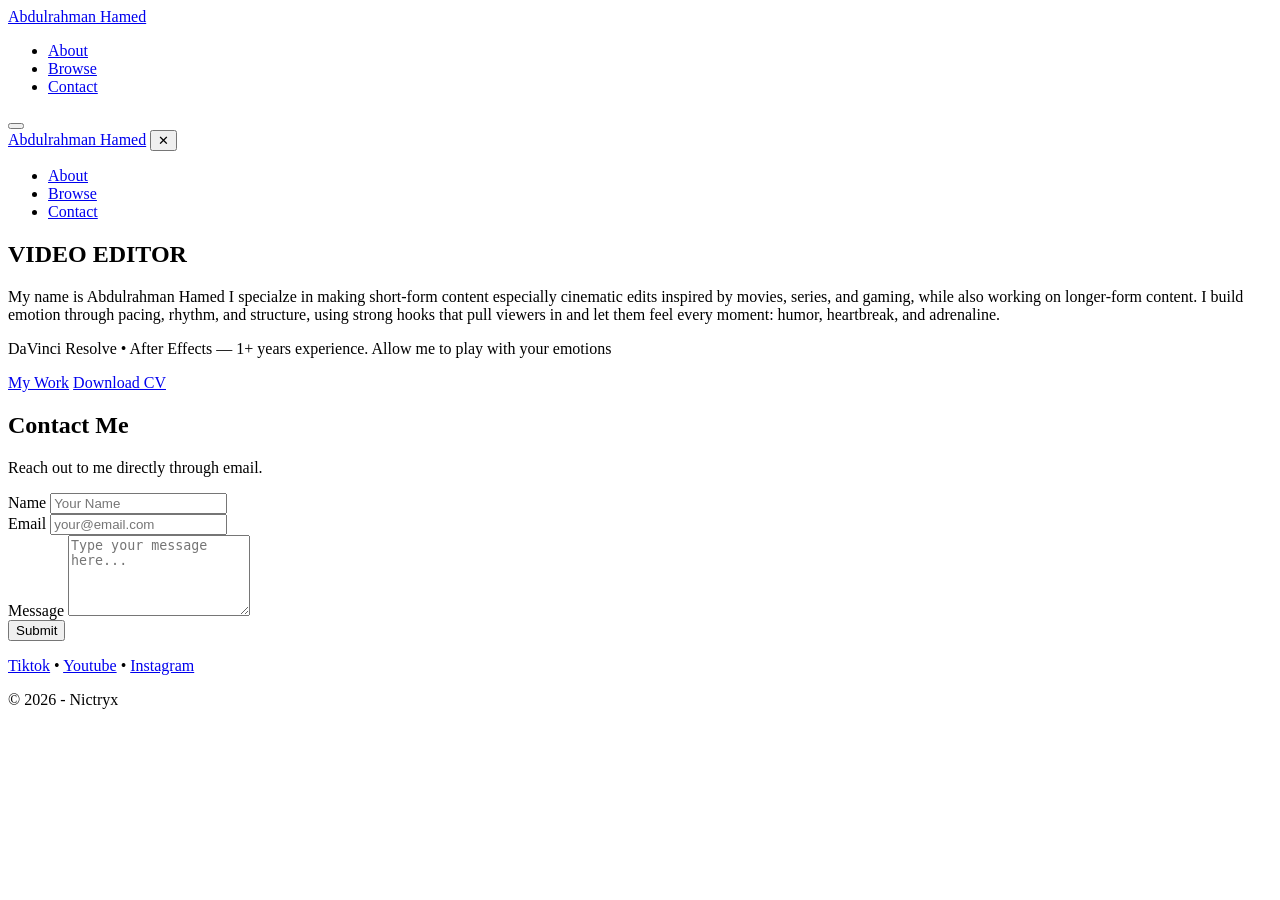
==== editor/index.html @ 1865cfc7 "Add initial HTML structure for editing portfolio" ====
<!DOCTYPE html>
<html lang="en">
<head>
    <meta charset="UTF-8">
    <meta name="viewport" content="width=device-width, initial-scale=1.0">
    <title>Abdulrahman Hamed | Editing Portfolio</title>
    <link rel="preconnect" href="https://fonts.googleapis.com">
    <link rel="preconnect" href="https://fonts.gstatic.com" crossorigin>
    <link href="https://fonts.googleapis.com/css2?family=VT323&display=swap" rel="stylesheet">
    <link href="mainpage.css" rel="stylesheet">

</head>
<body id="top">
    <!-- Enhanced Background Elements -->
    <div class="cyber-bg">
        <div class="cyber-gradient"></div>
        <div class="matrix-rain" id="matrixRain"></div>
    </div>
    
    <!-- Disabled particles (might need it later)
    <div class="particles" id="particlesContainer"></div>
    -->
    
    <!-- Disabled data streams (might need it later)
    <div class="data-streams" id="dataStreams"></div>
    -->
    
   <!-- <div class="orb orb1"></div>
    <div class="orb orb2"></div>
    <div class="orb orb3"></div> -->

    
    
    <!-- Disabled grid overlay (might need it later)
    <div class="grid-overlay">
        <div class="grid-lines"></div>
        <div class="grid-glow"></div>
    </div>
    -->
    
    <!-- Disabled scanlines (might need it later)
    <div class="scanlines"></div>
    -->
    <div class="noise-overlay"></div>
    
    <!-- Navigation -->
    <nav>
        <div class="nav-container">
            <a href="#top" class="logo">Abdulrahman Hamed</a>
            <ul class="nav-links">
                <li><a href="#top">About</a></li>
                <li><a href="/editor/showcase/">Browse</a></li>
                <li><a href="#contact">Contact</a></li>
            </ul>
            <!-- Removed Access Terminal button (might need it later)
            <div class="nav-bottom">
                <a href="#" class="cyber-button">Access Terminal</a>
            </div>
            -->
            <button class="mobile-menu-button" id="mobileMenuBtn">
                <div class="hamburger">
                    <span></span>
                    <span></span>
                    <span></span>
                </div>
            </button>
        </div>
    </nav>

    <!-- Mobile Menu -->
    <div class="mobile-menu-overlay" id="mobileMenuOverlay"></div>
    <div class="mobile-menu" id="mobileMenu">
        <div class="mobile-menu-header">
            <a href="#top" class="mobile-menu-logo">Abdulrahman Hamed</a>
            <button class="mobile-menu-close" id="mobileMenuClose">✕</button>
        </div>
        <!-- Removed mobile Access Terminal button (might need it later)
        <div class="mobile-menu-cta">
            <a href="#" class="cyber-button">Access Terminal</a>
        </div>
        -->
        <nav class="mobile-menu-nav">
            <ul>
                <li><a href="#features">About</a></li>
                <li><a href="/editor/showcase/">Browse</a></li>
                <li><a href="#contact">Contact</a></li>
            </ul>
        </nav>
    </div>

    <!-- Hero Section -->
    <section class="hero">
        <div class="hero-container">
          <h1 class="hero-title">
            <span class="hero-nexus">VIDEO EDITOR</span>
          </h1>
      
          <p class="hero-subtitle">
            My name is Abdulrahman Hamed I specialze in making short-form content especially cinematic edits inspired by movies, series, and gaming, while also working on longer-form content.
            I build emotion through pacing, rhythm, and structure, using strong hooks that pull viewers in and let them feel every moment:
            humor, heartbreak, and adrenaline.
            </p>
      
          <p class="hero-tagline">
            DaVinci Resolve • After Effects — 1+ years experience.  
            Allow me to play with your emotions</p>
      
          <div class="hero-buttons">
            <a href="/editor/showcase/" class="btn-primary">My Work</a>
            <a href="/Abdulrahman_Hamed_CV.pdf" class="btn-primary btn-cv" download>
                Download CV
            </a>
          </div>
        </div>
      </section>



    <!-- Stats Section 
    <section class="stats fade-up" id="stats">
        <div class="stats-container">
            <div class="stats-grid">
                <div class="stat-item">
                    <span class="stat-number">50K+</span>
                    <span class="stat-label">Active Users</span>
                </div>
                <div class="stat-item">
                    <span class="stat-number">99.9%</span>
                    <span class="stat-label">Uptime</span>
                </div>
                <div class="stat-item">
                    <span class="stat-number">500M+</span>
                    <span class="stat-label">Tasks Processed</span>
                </div>
                <div class="stat-item">
                    <span class="stat-number">180+</span>
                    <span class="stat-label">Countries</span>
                </div>
            </div>
        </div>
    </section>
-->

    
 
    <!-- Features Section 
    <section class="features fade-up" id="features">
        <div class="features-container">
            <div class="section-header">
                <h2 class="section-title"></h2>
                <p class="section-subtitle">Advanced modules designed for maximum efficiency and seamless integration</p>
            </div>
            
            <div class="features-grid">
                <div class="feature-card">
                    <div class="feature-icon">⚡</div>
                    <h3>Quantum Processing</h3>
                    <p>Experience lightning-fast data processing with our quantum-inspired algorithms that handle complex workflows in microseconds.</p>
                </div>
                
                <div class="feature-card">
                    <div class="feature-icon">🔮</div>
                    <h3>Neural Networks</h3>
                    <p>AI-powered decision making that learns from your team's patterns and optimizes collaboration in real-time.</p>
                </div>
                
                <div class="feature-card">
                    <div class="feature-icon">🌐</div>
                    <h3>Holographic Interface</h3>
                    <p>Immersive 3D workspace that transcends traditional boundaries, bringing remote teams into a shared reality.</p>
                </div>
                
                <div class="feature-card">
                    <div class="feature-icon">🛡️</div>
                    <h3>Quantum Encryption</h3>
                    <p>Military-grade security protocols with quantum encryption that makes your data literally impossible to breach.</p>
                </div>
                
                <div class="feature-card">
                    <div class="feature-icon">🚀</div>
                    <h3>Hyperdrive Sync</h3>
                    <p>Instantaneous synchronization across all devices and platforms with zero latency, no matter the distance.</p>
                </div>
                
                <div class="feature-card">
                    <div class="feature-icon">🎯</div>
                    <h3>Mind Reading Analytics</h3>
                    <p>Predictive analytics so advanced, it anticipates your team's needs before they even know what they need.</p>
                </div>
            </div>
        </div>
    </section>  



    <!-- Pricing Section 
    <section class="pricing fade-up" id="pricing">
        <div class="pricing-container">
            <div class="section-header">
                <h2 class="section-title">Access Levels</h2>
                <p class="section-subtitle">Choose your gateway to the future of collaboration</p>
            </div>
            
            <div class="pricing-grid">
                <div class="pricing-card">
                    <div class="plan-name">Initiate</div>
                    <div class="plan-price">$49</div>
                    <div class="plan-period">per neural link</div>
                    <ul class="plan-features">
                        <li>Basic quantum processing</li>
                        <li>5 holographic workspaces</li>
                        <li>Standard encryption</li>
                        <li>Community support matrix</li>
                        <li>Reality sync enabled</li>
                    </ul>
                    <a href="#" class="btn-secondary">Enter System</a>
                </div>
                
                <div class="pricing-card featured">
                    <div class="plan-name">Nexus</div>
                    <div class="plan-price">$149</div>
                    <div class="plan-period">per neural link</div>
                    <ul class="plan-features">
                        <li>Advanced quantum algorithms</li>
                        <li>Unlimited holo-workspaces</li>
                        <li>Quantum encryption fortress</li>
                        <li>Priority neural support</li>
                        <li>Mind-reading analytics</li>
                        <li>Hyperdrive sync protocol</li>
                    </ul>
                    <a href="#" class="btn-primary">Jack In</a>
                </div>
                
                <div class="pricing-card">
                    <div class="plan-name">Transcend</div>
                    <div class="plan-price">$399</div>
                    <div class="plan-period">per neural link</div>
                    <ul class="plan-features">
                        <li>Infinite processing power</li>
                        <li>Custom reality matrices</li>
                        <li>Temporal encryption layers</li>
                        <li>Direct neural interface</li>
                        <li>Predictive consciousness</li>
                        <li>Quantum entanglement sync</li>
                    </ul>
                    <a href="#" class="btn-secondary">Ascend</a>
                </div>
            </div>
        </div>
    </section>
-->



 <!-- Contact Section -->
 <section class="contact fade-up" id="contact">
    <div class="contact-container">
        <div class="section-header">
            <h2 class="section-title">Contact Me</h2>
            <p class="section-subtitle"> Reach out to me directly through email.</p>
        </div>
        
        <div class="contact-form-wrapper">
            <form class="contact-form" id="contactForm" action="https://api.web3forms.com/submit" method="POST">
            <!-- Web3Forms Access Key -->
            <input type="hidden" name="access_key" value="8452132b-fef7-4978-b148-cc8f7c95b684">
          
            <div class="form-group">
              <label for="name">Name</label>
              <input type="text" id="name" name="name" placeholder="Your Name" required minlength="0" maxlength="40">
            </div>
            <div class="form-group">
              <label for="email">Email</label>
              <input
         type="email"
         id="email"
         name="email"
         placeholder="your@email.com"
         required
         oninvalid="this.setCustomValidity('Please enter a valid email address (must contain @).')"
        oninput="this.setCustomValidity('')"
            />
            </div>
            <div class="form-group">
              <label for="message">Message</label>
              <textarea id="message" name="message" rows="5" placeholder="Type your message here..." required minlength="0" maxlength="1000"></textarea>
            </div>
            <button type="submit" class="btn-primary btn-submit">Submit</button>
            <p id="form-result" class="form-result"></p>
        </form>
        </div>
    </div>
</section>




    <!-- Footer -->
    <footer class="footer">
        <div class="footer-content">
            <div class="footer-links">
                <a href= "https://www.tiktok.com/@nictryx" target="_blank" rel="noopener noreferrer">Tiktok</a>
                <span class="footer-separator">•</span>
                <a href="https://www.youtube.com/@%E4%B8%8D%E5%9C%A8%E6%88%91%E7%9A%84%E5%B7%85%E5%B3%B0%E6%9C%9F">Youtube</a>
                <span class="footer-separator">•</span>
                <a href="https://www.instagram.com/nictryx">Instagram</a>
            </div>  
            <div class="footer-bottom">
                <p>&copy; 2026 -‎ Nictryx </p>
               
            </div>
        </div>
    </footer>

    <script src="mainpage.js"></script>
</body>
</html>
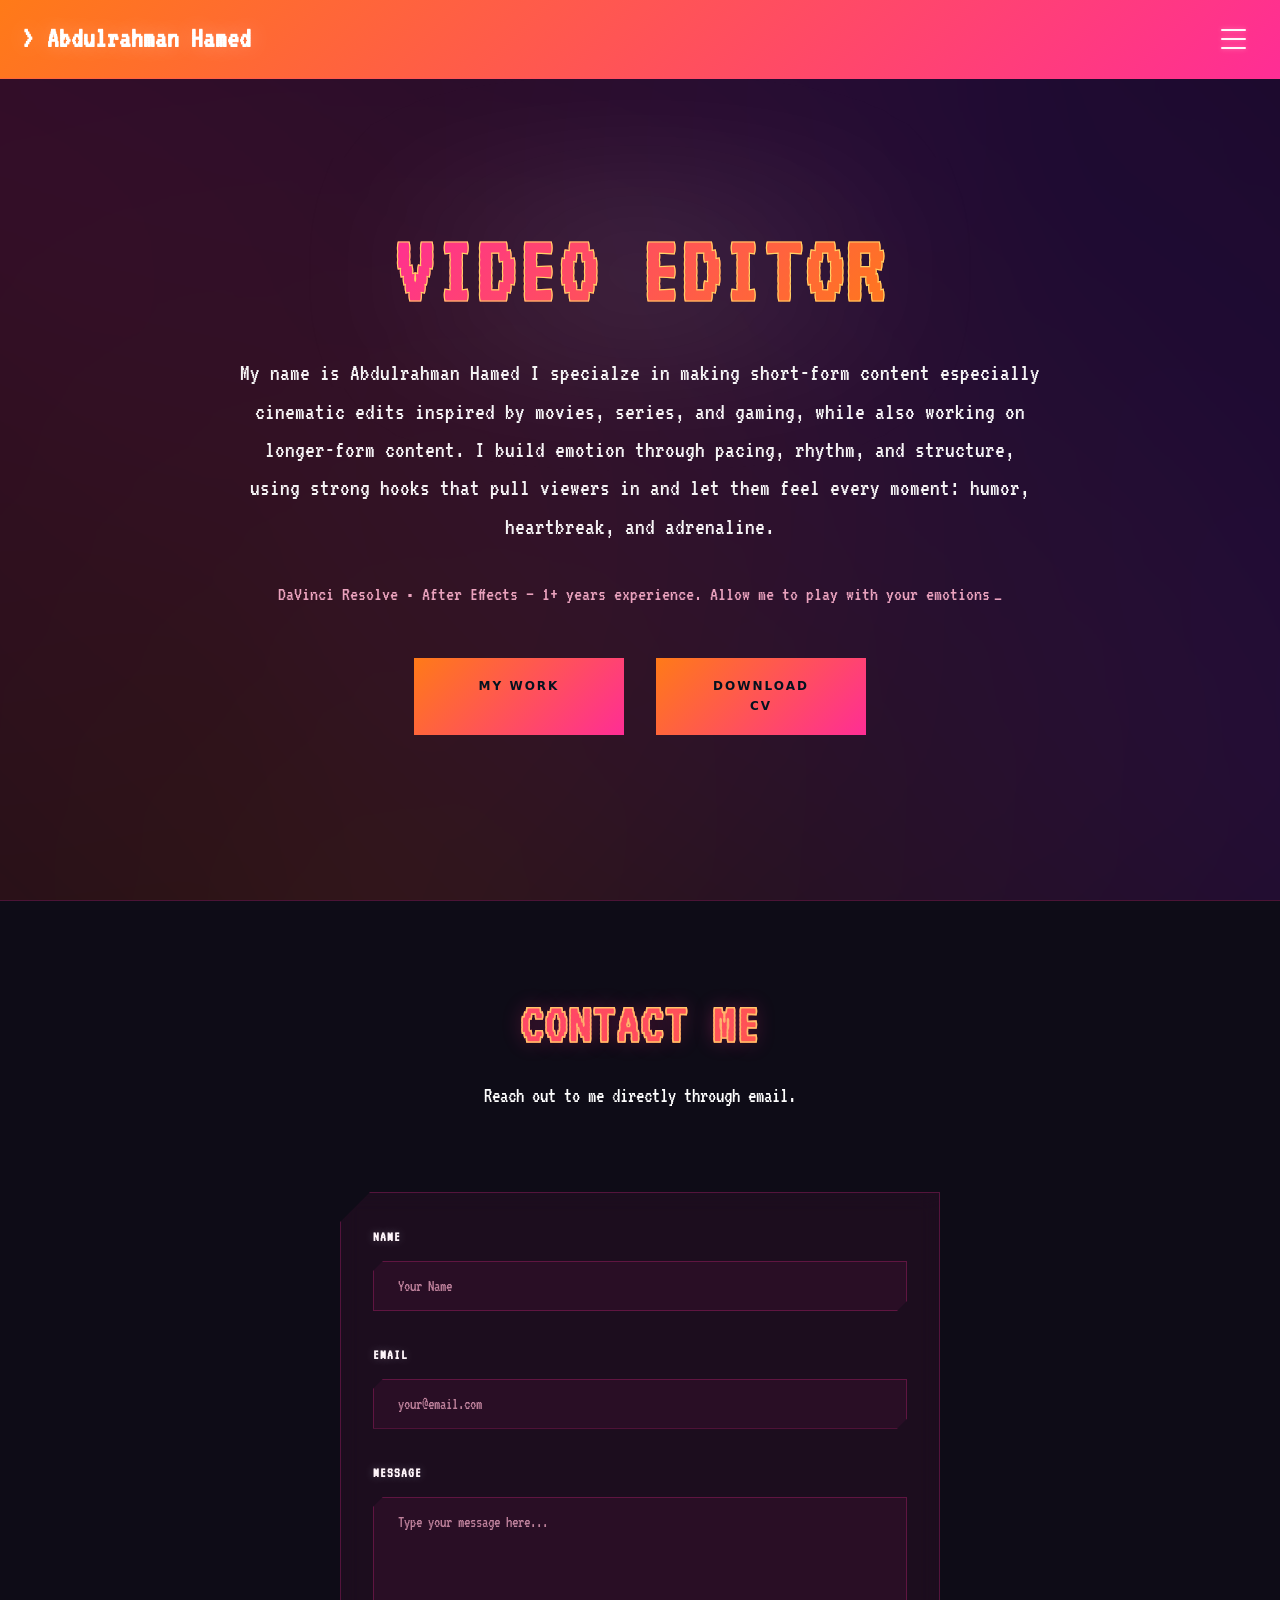
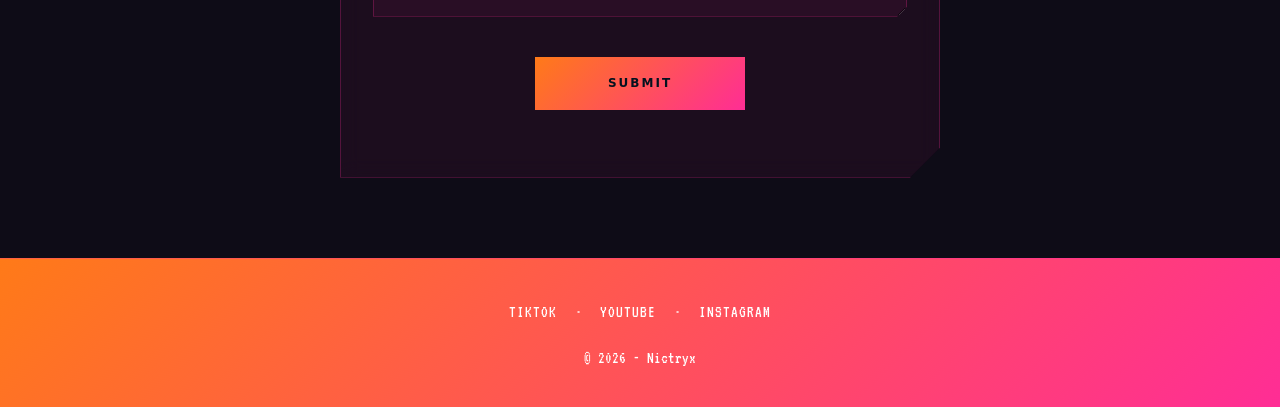
==== commit 2af8d693: "Update index.html" ====
--- a/editor/index.html
+++ b/editor/index.html
@@ -107,7 +107,7 @@
       
           <div class="hero-buttons">
             <a href="/editor/showcase/" class="btn-primary">My Work</a>
-            <a href="/Abdulrahman_Hamed_CV.pdf" class="btn-primary btn-cv" download>
+            <a href="/CV.pdf" class="btn-primary btn-cv" download>
                 Download CV
             </a>
           </div>
--- a/editor/mainpage.css
+++ b/editor/mainpage.css
@@ -0,0 +1,2002 @@
+@charset "utf-8";
+/* CSS Document */
+
+* {
+    margin: 0;
+    padding: 0;
+    box-sizing: border-box;
+    /* no custom cursor here */
+}
+
+        
+        
+
+        :root {
+            /* Sunset Neon palette */
+            --primary-grey: #ff7a18;
+            --primary-orange: #ff2d95;
+            --primary-purple: #af2fff;
+            --secondary-amber: #ffd166;
+            --dark-bg: #0a0812;
+            --darker-bg: #070510;
+            --card-bg: rgba(255, 45, 149, 0.06);
+            --border-color: rgba(255, 45, 149, 0.25);
+            --text-primary: #fff5fa;
+            --text-secondary: #ffb3cf;
+            --primary-cyan: #ff2d95;            /* repurposed as neon magenta */
+            --primary-pink: #ff7a18;            /* repurposed as neon orange */
+            --accent-cyan: #ff2d95;             /* magenta accent */
+        }
+
+ 
+        body {
+            font-family: 'VT323', monospace;
+            background: var(--darker-bg);
+            color: var(--text-primary);
+            line-height: 1.6;
+            overflow-x: hidden;
+            /* no custom cursor here */
+            
+        }
+
+        html,
+body {
+    max-width: 100%;
+    overflow-x: hidden;
+}
+        
+        /* default pointer only for clickable stuff */
+        a, button, input, .store-card, video, .filter-button {
+            cursor: pointer;
+        }
+        
+        /* Enhanced Cyberpunk Background */
+        .cyber-bg {
+            position: fixed;
+            top: 0;
+            left: 0;
+            width: 100%;
+            height: 100%;
+            background: var(--darker-bg);
+            overflow: hidden;
+            z-index: -5;
+        }
+
+        /* Animated gradient background */
+        .cyber-gradient {
+            position: absolute;
+            top: -50%;
+            left: -50%;
+            width: 200%;
+            height: 200%;
+            background:
+                radial-gradient(circle at 20% 30%, rgba(255, 45, 149, 0.18) 0%, transparent 50%),
+                radial-gradient(circle at 80% 70%, rgba(175, 47, 255, 0.16) 0%, transparent 50%),
+                radial-gradient(circle at 40% 80%, rgba(255, 122, 24, 0.14) 0%, transparent 50%),
+                radial-gradient(circle at 60% 20%, rgba(175, 47, 255, 0.12) 0%, transparent 50%);
+            animation: gradientRotate 30s linear infinite;
+            filter: blur(40px);
+        }
+
+        @keyframes gradientRotate {
+            0% { transform: rotate(0deg) scale(1); }
+            50% { transform: rotate(180deg) scale(1.2); }
+            100% { transform: rotate(360deg) scale(1); }
+        }
+
+        /* Matrix rain effect */
+        .matrix-rain {
+            position: absolute;
+            top: 0;
+            left: 0;
+            width: 100%;
+            height: 100%;
+            overflow: hidden;
+            opacity: 0.15;
+        }
+
+        .matrix-column {
+            position: absolute;
+            top: -100vh;
+            font-family: 'VT323', monospace;
+            font-size: 14px;
+            color: var(--primary-cyan);
+            text-shadow: 0 0 5px var(--primary-cyan);
+            animation: matrixFall linear infinite;
+            writing-mode: vertical-rl;
+            text-orientation: upright;
+            background: linear-gradient(to bottom, transparent 0%, var(--primary-cyan) 50%, transparent 100%);
+            -webkit-background-clip: text;
+            background-clip: text;
+            -webkit-text-fill-color: transparent;
+        }
+
+        .matrix-column:nth-child(3n) {
+            color: var(--primary-pink);
+            text-shadow: 0 0 5px var(--primary-pink);
+            background: linear-gradient(to bottom, transparent 0%, var(--primary-pink) 50%, transparent 100%);
+        }
+
+        .matrix-column:nth-child(5n) {
+            color: var(--primary-purple);
+            text-shadow: 0 0 5px var(--primary-purple);
+            background: linear-gradient(to bottom, transparent 0%, var(--primary-purple) 50%, transparent 100%);
+        }
+
+        @keyframes matrixFall {
+            0% { transform: translateY(0); }
+            100% { transform: translateY(200vh); }
+        }
+
+        /* Animated grid overlay */
+        .grid-overlay {
+            position: fixed;
+            top: 0;
+            left: 0;
+            width: 100%;
+            height: 100%;
+            z-index: -2;
+        }
+
+        .grid-lines {
+            position: absolute;
+            top: 0;
+            left: 0;
+            width: 100%;
+            height: 100%;
+            background-image: 
+                linear-gradient(rgba(255, 45, 149, 0.10) 1px, transparent 1px),
+                linear-gradient(90deg, rgba(175, 47, 255, 0.08) 1px, transparent 1px);
+            background-size: 50px 50px;
+            animation: gridMove 20s linear infinite;
+        }
+
+        .grid-glow {
+            position: absolute;
+            top: 0;
+            left: 0;
+            width: 100%;
+            height: 100%;
+            background-image: 
+                linear-gradient(rgba(255, 45, 149, 0.08) 2px, transparent 2px),
+                linear-gradient(90deg, rgba(175, 47, 255, 0.06) 2px, transparent 2px);
+            background-size: 100px 100px;
+            animation: gridMove 30s linear infinite reverse;
+        }
+
+        @keyframes gridMove {
+            0% { transform: translate(0, 0); }
+            100% { transform: translate(50px, 50px); }
+        }
+
+        /* Floating particles */
+        .particles {
+            position: fixed;
+            top: 0;
+            left: 0;
+            width: 100%;
+            height: 100%;
+            overflow: hidden;
+            z-index: -3;
+        }
+
+        .particle {
+            position: absolute;
+            width: 4px;
+            height: 4px;
+            background: var(--primary-cyan);
+            border-radius: 50%;
+            box-shadow: 0 0 10px rgba(34, 211, 238, 0.95);
+            animation: float 20s infinite;
+            opacity: 0;
+            transition: transform 0.3s ease, box-shadow 0.3s ease;
+        }
+
+        .particle:nth-child(odd) {
+            background: var(--primary-pink);
+            box-shadow: 0 0 10px rgba(175, 47, 255, 0.95);
+            animation-duration: 25s;
+        }
+
+        @keyframes float {
+            0% {
+                transform: translateY(100vh) translateX(0);
+                opacity: 0;
+            }
+            10% {
+                opacity: 1;
+            }
+            90% {
+                opacity: 1;
+            }
+            100% {
+                transform: translateY(-100vh) translateX(100px);
+                opacity: 0;
+            }
+        }
+
+        /* Glowing orbs */
+        .orb {
+            position: fixed;
+            border-radius: 50%;
+            filter: blur(80px);
+            opacity: 0.5;
+            animation: orbFloat 20s ease-in-out infinite;
+            pointer-events: none;
+            z-index: -4;
+        }
+
+        .orb1 {
+            width: 300px;
+            height: 300px;
+            background: var(--primary-cyan);
+            top: 10%;
+            left: -150px;
+            animation-delay: 0s;
+        }
+
+        .orb2 {
+            width: 400px;
+            height: 400px;
+            background: var(--primary-pink);
+            bottom: 10%;
+            right: -200px;
+            animation-delay: 5s;
+        }
+
+        .orb3 {
+            width: 250px;
+            height: 250px;
+            background: var(--primary-purple);
+            top: 50%;
+            left: 50%;
+            animation-delay: 10s;
+        }
+
+        @keyframes orbFloat {
+            0%, 100% {
+                transform: translate(0, 0) scale(1);
+            }
+            33% {
+                transform: translate(100px, -50px) scale(1.1);
+            }
+            66% {
+                transform: translate(-50px, 100px) scale(0.9);
+            }
+        }
+
+        /* Scanlines effect */
+        .scanlines {
+            position: fixed;
+            top: 0;
+            left: 0;
+            width: 100%;
+            height: 100%;
+            pointer-events: none;
+            z-index: -1;
+        }
+
+        .scanlines::before {
+            content: '';
+            position: absolute;
+            top: 0;
+            left: 0;
+            width: 100%;
+            height: 100%;
+            background: linear-gradient(
+                transparent 0%,
+                rgba(255, 45, 149, 0.05) 50%,
+                transparent 100%
+            );
+            background-size: 100% 4px;
+            animation: scanline 8s linear infinite;
+        }
+
+        .scanlines::after {
+            content: '';
+            position: absolute;
+            top: 0;
+            left: 0;
+            width: 100%;
+            height: 100%;
+            background: radial-gradient(ellipse at center, transparent 0%, rgba(0, 0, 0, 0.8) 100%);
+            pointer-events: none;
+        }
+
+        /* Noise texture overlay */
+        .noise-overlay {
+            position: fixed;
+            top: 0;
+            left: 0;
+            width: 100%;
+            height: 100%;
+            opacity: 0.06;
+            z-index: -1;
+            pointer-events: none;
+            background-image: 
+                repeating-linear-gradient(45deg, transparent, transparent 2px, rgba(255, 45, 149, 0.03) 2px, rgba(255, 45, 149, 0.03) 4px),
+                repeating-linear-gradient(-45deg, transparent, transparent 2px, rgba(175, 47, 255, 0.02) 2px, rgba(175, 47, 255, 0.02) 4px);
+        }
+
+        @keyframes scanline {
+            0% { transform: translateY(-100%); }
+            100% { transform: translateY(100%); }
+        }
+
+        /* Navigation */
+        nav {
+            position: fixed;              /* always visible, never scrolls away */
+            top: 0;
+            left: 0;
+            width: 100%;
+            padding: 1rem 2rem;
+            background: linear-gradient(135deg, #ff7a18, #ff2d95);
+            backdrop-filter: blur(20px);
+            border-bottom: 1px solid var(--border-color);
+            z-index: 10000;
+            transition: all 0.3s ease;
+        }
+
+        .nav-container {
+            max-width: 1400px;
+            margin: 0 auto;
+            display: flex;
+            justify-content: space-between;   /* logo left, links/burger right — no offsets needed */
+            align-items: center;
+        }
+
+        /* Mobile Menu Button */
+        .mobile-menu-button {
+            display: none;
+            background: none;
+            border: none;
+            color: var(--primary-cyan);
+            font-size: 1.5rem;
+            cursor: pointer;
+            position: relative;
+            width: 30px;
+            height: 30px;
+            transition: all 0.3s ease;
+        }
+
+        .mobile-menu-button:hover {
+            color: var(--text-secondary);
+            transform: scale(1.1);
+        }
+
+        .hamburger {
+            position: relative;
+            width: 25px;
+            height: 20px;
+            margin: auto;
+        }
+
+        .hamburger span {
+            display: block;
+            position: absolute;
+            height: 2px;
+            width: 100%;
+            background: var(--text-primary);
+            border-radius: 1px;
+            opacity: 1;
+            left: 0;
+            transform: rotate(0deg);
+            transition: all 0.25s ease-in-out;
+            box-shadow: 0 0 5px rgba(255, 255, 255, 0.35);
+            transform-origin: center;
+        }
+
+        .hamburger span:nth-child(1) {
+            top: 0px;
+        }
+
+        .hamburger span:nth-child(2) {
+            top: 9px;
+        }
+
+        .hamburger span:nth-child(3) {
+            top: 18px;
+        }
+
+        .mobile-menu-button.active .hamburger span:nth-child(1) {
+            top: 9px;
+            transform: rotate(135deg);
+            background: var(--text-secondary);
+        }
+
+        .mobile-menu-button.active .hamburger span:nth-child(2) {
+            opacity: 0;
+            left: -25px;
+        }
+
+        .mobile-menu-button.active .hamburger span:nth-child(3) {
+            top: 9px;
+            transform: rotate(-135deg);
+            background: var(--text-secondary);
+        }
+
+      /* Mobile slide‑out menu base (still off‑screen when closed) */
+/* Mobile slide‑out menu base (still off‑screen when closed) */
+.mobile-menu {
+    position: fixed;
+    top: 78px;
+    right: -100%;                       /* closed = fully off screen */
+    width: 80%;                         /* base width when closed */
+    max-width: 350px;
+
+    /* 🔧 key change */
+    height: 200vh;                      /* instead of calc(100vh - 78px) */
+
+    background: rgba(7, 5, 16, 0.7);
+    backdrop-filter: blur(20px);
+    border-left: 2px solid var(--border-color);
+    z-index: 9999;
+    transition: right 0.4s cubic-bezier(0.23, 1, 0.32, 1);
+    overflow-y: auto;
+    box-shadow: -10px 0 30px rgba(0, 0, 0, 0.5);
+    display: flex;
+    flex-direction: column;
+}
+/* When open: fill the whole width, no inner border, no black strip */
+.mobile-menu.active {
+    right: 0;
+    width: 100%;
+    max-width: 100%;
+    border-left: none;
+    box-shadow: none;
+}
+
+/* Neon, blurred overlay behind the menu (only visible when .active) */
+.mobile-menu-overlay {
+    position: fixed;
+    top: 0;
+    left: 0;
+    width: 100%;
+    height: 100vh;
+    /* 🔥 keep the neon glows, remove the solid dark layer */
+    background: transparent;
+    z-index: 9998;
+    opacity: 0;
+    visibility: hidden;
+    transition: all 0.3s ease;
+}
+
+.mobile-menu-overlay.active {
+    opacity: 1;
+    visibility: visible;
+}
+
+        .mobile-menu-header {
+            padding: 2rem;
+            border-bottom: 1px solid var(--border-color);
+            display: flex;
+            justify-content: space-between;
+            align-items: center;
+            flex-shrink: 0;
+        }
+
+        .mobile-menu-logo {
+            font-size: 1.5rem;
+            font-weight: 700;
+  color: var(--accent-cyan);
+  text-shadow: 0 0 15px rgba(0, 255, 255, 0.35);
+            text-decoration: none;
+            display: inline-block;
+            transition: all 0.3s ease;
+        }
+
+        .mobile-menu-logo::before {
+            content: '>';
+            margin-right: 0.5rem;
+            color: var(--text-secondary);
+            transition: all 0.3s ease;
+        }
+
+.mobile-menu-logo::after {
+            content: '_';
+            animation: blink 1s infinite;
+  color: var(--accent-cyan);
+        }
+
+.mobile-menu-logo:hover {
+  text-shadow: 0 0 25px rgba(0, 255, 255, 0.45);
+            transform: scale(1.05);
+        }
+
+.mobile-menu-logo:hover::before {
+            margin-right: 0.8rem;
+  text-shadow: 0 0 10px rgba(0, 255, 255, 0.35);
+        }
+
+        .mobile-menu-close {
+            background: none;
+            border: none;
+            color: var(--text-primary);
+            font-size: 1.5rem;
+            cursor: pointer;
+            width: 30px;
+            height: 30px;
+            display: flex;
+            align-items: center;
+            justify-content: center;
+            transition: all 0.3s ease;
+        }
+
+        .mobile-menu-close:hover {
+            color: var(--text-secondary);
+            transform: rotate(90deg);
+        }
+
+        .mobile-menu-nav {
+            padding: 0;
+            flex-grow: 1;
+        }
+
+        .mobile-menu-nav ul {
+            list-style: none;
+            padding: 0;
+            margin: 0;
+        }
+
+        .mobile-menu-nav li {
+            margin: 0;
+        }
+
+        .mobile-menu-nav a {
+            display: block;
+            padding: 1.5rem 2rem;
+            color: var(--text-secondary);
+            text-decoration: none;
+            font-weight: 600;
+            text-transform: uppercase;
+            letter-spacing: 1px;
+            font-size: 1.1rem;
+            transition: all 0.3s ease;
+            position: relative;
+            border-bottom: 1px solid rgba(229, 231, 235, 0.1);
+        }
+
+        .mobile-menu-nav a:hover {
+            color: var(--text-primary);
+            background: rgba(255, 255, 255, 0.06);
+            padding-left: 3rem;
+            text-shadow: 0 0 10px rgba(255, 255, 255, 0.35);
+        }
+
+        .mobile-menu-nav a::before {
+            content: '>';
+            position: absolute;
+            left: 2rem;
+            opacity: 0;
+            transform: translateX(-10px);
+            transition: all 0.3s ease;
+            color: var(--text-secondary);
+        }
+
+        .mobile-menu-nav a:hover::before {
+            opacity: 1;
+            transform: translateX(0);
+        }
+
+        .mobile-menu-nav li:last-child a {
+            border-bottom: none;
+        }
+
+        .mobile-menu-cta {
+            padding: 2rem;
+            flex-shrink: 0;
+            border-bottom: 1px solid var(--border-color);
+        }
+
+        .cyber-button {
+            display: inline-block;
+            background: linear-gradient(135deg, var(--primary-cyan), var(--primary-purple));
+            color: var(--darker-bg);
+            padding: 1rem 2rem;
+            text-decoration: none;
+            font-weight: 700;
+            text-transform: uppercase;
+            
+            letter-spacing: 2px;
+            transition: all 0.3s ease;
+            clip-path: polygon(15px 0%, 100% 0%, calc(100% - 15px) 100%, 0% 100%);
+            box-shadow: 0 0 20px rgba(255, 255, 255, 0.25);
+            width: 100%;
+            text-align: center;
+        }
+
+        .cyber-button:hover {
+            transform: translateY(-2px);
+            box-shadow: 0 0 30px rgba(255, 255, 255, 0.4);
+        }
+
+        /* Animation keyframes for mobile menu */
+        @keyframes slideInLeft {
+            from {
+                opacity: 0;
+                transform: translateX(20px);
+            }
+            to {
+                opacity: 1;
+                transform: translateX(0);
+            }
+        }
+
+        @keyframes slideInUp {
+            from {
+                opacity: 0;
+                transform: translateY(20px);
+            }
+            to {
+                opacity: 1;
+                transform: translateY(0);
+            }
+        }
+
+
+
+.logo {
+            font-size: 1.8rem;
+            font-weight: 700;
+  color: #ffffff;
+  text-shadow: 0 0 20px rgba(255, 255, 255, 0.25);
+            position: relative;
+            cursor: pointer;
+            text-decoration: none;
+            display: inline-block;
+            transition: all 0.3s ease;
+            /* No global horizontal offset so media queries can control alignment */
+        }
+
+.logo:hover {
+  text-shadow: 0 0 30px rgba(255, 255, 255, 0.45);
+            transform: scale(1.05);
+        }
+
+        .logo::before {
+            content: '>';
+            margin-right: 0.8rem;
+            color: #ffffff;
+            animation: blink 1s infinite;
+            transition: all 0.3s ease;
+        }
+
+.logo:hover::before {
+            margin-right: 0.8rem;
+  text-shadow: 0 0 10px rgba(255, 255, 255, 0.5);
+        }
+
+.logo::after {
+            content: '';
+            display: none; /* underscore removed */
+        }
+
+        @keyframes blink {
+            0%, 50% { opacity: 1; }
+            51%, 100% { opacity: 0; }
+        }
+
+        .nav-links {
+            display: flex;
+            list-style: none;
+            gap: 2.5rem;
+            justify-content: center;
+            margin-left: auto;
+            margin-right: auto;
+        }
+
+        .nav-links a {
+            color: #ffffff;
+            text-decoration: none;
+            font-weight: 500;
+            transition: all 0.3s ease;
+            position: relative;
+            text-transform: uppercase;
+            font-size: 1.05rem;
+
+            letter-spacing: 1px;
+        }
+
+        .nav-links a:hover {
+            color: #ffffff;
+            text-shadow: 0 0 10px rgba(255, 255, 255, 0.4);
+        }
+
+        .nav-links a::before {
+            content: '';
+            position: absolute;
+            bottom: -5px;
+            left: 0;
+            width: 0;
+            height: 2px;
+            background: linear-gradient(90deg, #ffffff, #9ca3af);
+            transition: width 0.3s ease;
+            box-shadow: 0 0 10px rgba(255, 255, 255, 0.35);
+        }
+
+        .nav-links a:hover::before {
+            width: 100%;
+        }
+
+        /* Hero Section */
+        .hero {
+            padding: 150px 2rem 100px;
+            text-align: center;
+            position: relative;
+            min-height: 100vh;
+            display: flex;
+            align-items: center;
+        }
+
+        .hero-container {
+            max-width: 1400px;
+            margin: 0 auto;
+            width: 100%;
+        }
+
+        .hero-title {
+            font-size: clamp(3rem, 8vw, 6rem);
+            font-weight: 900;
+            margin-bottom: 1.5rem;
+            text-transform: uppercase;
+            letter-spacing: 3px;
+            position: relative;
+           /* cursor: pointer;*/
+            line-height: 1.2;
+            text-align: center;
+        }
+
+        .hero-nexus {
+            background: linear-gradient(135deg, var(--text-primary), #e5e5e5);
+            background: -webkit-linear-gradient(135deg, var(--text-primary), #e5e5e5);
+            -webkit-background-clip: text;
+            background-clip: text;
+            -webkit-text-fill-color: transparent;
+            display: inline-block;
+            transition: all 0.3s ease;
+            animation: cyanPulse 3s ease-in-out infinite;
+            position: relative;
+        }
+
+        /* remove underscore for hero title (reverted) */
+
+        .hero-flow {
+            background: linear-gradient(135deg, var(--text-secondary), #ffffff);
+            background: -webkit-linear-gradient(135deg, var(--text-secondary), #ffffff);
+            -webkit-background-clip: text;
+            background-clip: text;
+            -webkit-text-fill-color: transparent;
+            margin-left: 0.1em;
+            display: inline-block;
+            transition: all 0.3s ease;
+            animation: purplePulse 3s ease-in-out infinite;
+            animation-delay: 1.5s;
+            position: relative;
+        }
+
+/* Hero title gradient: cyan → blue */
+.hero-title .hero-nexus,
+.hero-title .hero-flow {
+  background: linear-gradient(135deg, #ff7a18, #ff2d95);
+  background: -webkit-linear-gradient(135deg, #ff7a18, #ff2d95);
+  -webkit-background-clip: text;
+  background-clip: text;
+  -webkit-text-fill-color: transparent;
+  /* Pink outline around hero title letters */
+  -webkit-text-stroke: 2px #ffd166;
+  paint-order: stroke fill;
+}
+
+        @keyframes cyanPulse {
+            0%, 100% { 
+            filter: brightness(1) drop-shadow(0 0 15px rgba(255, 255, 255, 0.5));
+                transform: translateY(0) scale(1);
+            }
+            50% { 
+                filter: brightness(1.1) drop-shadow(0 0 25px rgba(255, 255, 255, 0.7));
+                transform: translateY(-2px) scale(1.01);
+            }
+        }
+
+        @keyframes purplePulse {
+            0%, 100% { 
+            filter: brightness(1) drop-shadow(0 0 15px rgba(255, 255, 255, 0.5));
+                transform: translateY(0) scale(1);
+            }
+            50% { 
+                filter: brightness(1.1) drop-shadow(0 0 25px rgba(255, 255, 255, 0.7));
+                transform: translateY(-2px) scale(1.01);
+            }
+        }
+
+        /* Clean hover effect */
+.hero-title:hover .hero-nexus {
+  transform: translateX(-3px) scale(1.02);
+  filter: brightness(1.2) drop-shadow(0 0 30px rgba(34, 211, 238, 0.8));
+}
+
+.hero-title:hover .hero-flow {
+  transform: translateX(3px) scale(1.02);
+  filter: brightness(1.2) drop-shadow(0 0 30px rgba(34, 211, 238, 0.8));
+}
+
+        /* Subtle background glow for each word */
+        .hero-nexus::before {
+            content: '';
+            position: absolute;
+            top: 50%;
+            left: 50%;
+            transform: translate(-50%, -50%);
+            width: 200%;
+            height: 200%;
+            background: radial-gradient(circle, rgba(255, 255, 255, 0.08) 0%, transparent 60%);
+            filter: blur(50px);
+            z-index: -1;
+            animation: glowPulse 4s ease-in-out infinite;
+            pointer-events: none;
+        }
+
+        .hero-flow::before {
+            content: '';
+            position: absolute;
+            top: 50%;
+            left: 50%;
+            transform: translate(-50%, -50%);
+            width: 200%;
+            height: 200%;
+            background: radial-gradient(circle, rgba(255, 255, 255, 0.08) 0%, transparent 60%);
+            filter: blur(50px);
+            z-index: -1;
+            animation: glowPulse 4s ease-in-out infinite;
+            animation-delay: 2s;
+            pointer-events: none;
+        }
+
+        @keyframes glowPulse {
+            0%, 100% { opacity: 0.5; transform: translate(-50%, -50%) scale(0.9); }
+            50% { opacity: 0.8; transform: translate(-50%, -50%) scale(1); }
+        }
+
+        /* Apply animation pause on hover */
+        .hero-title:hover .hero-nexus,
+        .hero-title:hover .hero-flow {
+            animation-play-state: paused;
+        }
+
+       
+
+        /* Typing effect for hero text on load */
+        @keyframes typeIn {
+            0% { 
+                opacity: 0;
+                transform: translateY(20px);
+            }
+            100% { 
+                opacity: 1;
+                transform: translateY(0);
+            }
+        }
+
+        /* Remove scanner line for cleaner look */
+
+        .hero-subtitle {
+            font-size: 1.5rem;
+            color: #ffffff;
+            margin-bottom: 2rem;
+            max-width: 800px;
+            margin-left: auto;
+            margin-right: auto;
+            font-weight: 300;
+            opacity: 0.95;
+            background: none;
+            -webkit-background-clip: initial;
+            background-clip: initial;
+            -webkit-text-fill-color: #ffffff;
+            text-shadow: none;
+        }
+
+        .hero-tagline {
+            font-size: 1.25rem;
+            color: var(--text-secondary);
+            max-width: 800px;
+            margin: 1rem auto 3rem;  /* space above & below */
+            opacity: 0.9;
+        }
+        
+        /* optional: small blinking cursor at the end like your other text */
+        .hero-tagline::after {
+            content: '_';
+            animation: blink 1s infinite;
+            margin-left: 0.25rem;
+        }
+
+        .hero-buttons {
+            display: flex;
+            gap: 2rem;
+            
+            justify-content: center;
+            flex-wrap: wrap;
+        }
+
+        .btn-primary {
+            background: linear-gradient(135deg, #ff7a18, #ff2d95);
+            color: #03121f;
+            padding: 1.2rem 3rem;
+            border: none;
+            text-decoration: none;
+        
+            /* 👇 use system UI font like the SUBMIT button */
+            font-family: system-ui, -apple-system, BlinkMacSystemFont, "Segoe UI", sans-serif;
+            font-weight: 750;
+            text-transform: uppercase;
+            letter-spacing: 2px;
+            position: relative;
+            overflow: hidden;
+            transition: all 0.3s ease;
+            /*clip-path: polygon(20px 0%, 100% 0%, calc(100% - 20px) 100%, 0% 100%);*/
+        }
+
+        /* Hero buttons: same size */
+.hero-buttons .btn-primary {
+    min-width: 200px;   /* tweak this number until you like the width */
+    text-align: center; /* centers the text inside */
+}
+
+        .btn-primary:hover {
+            transform: translateY(-3px);
+            box-shadow: 0 15px 40px rgba(255, 45, 149, 0.4);
+        }
+
+        /* Slightly larger hero primary button text */
+        .hero .btn-primary {
+            font-size: 0.8rem;
+        }
+
+        .btn-secondary {
+            background: transparent;
+            color: var(--text-primary);
+            padding: 1.2rem 3rem;
+            border: 2px solid var(--text-primary);
+            text-decoration: none;
+            font-weight: 700;
+            text-transform: uppercase;
+            letter-spacing: 2px;
+            transition: all 0.3s ease;
+            position: relative;
+            overflow: hidden;
+            clip-path: polygon(20px 0%, 100% 0%, calc(100% - 20px) 100%, 0% 100%);
+        }
+
+        .btn-secondary:hover {
+            background: linear-gradient(135deg, #ff7a18, #ff2d95);
+            color: #03121f;
+            box-shadow: 0 0 30px rgba(255, 45, 149, 0.35);
+        }
+
+        /* Features Section */
+        .features {
+            padding: 120px 2rem;
+            position: relative;
+        }
+
+        .features-container {
+            max-width: 1400px;
+            margin: 0 auto;
+        }
+
+        .section-header {
+            text-align: center;
+            margin-bottom: 5rem;
+        }
+
+        .section-title {
+            font-size: 3rem;
+            font-weight: 800;
+            text-transform: uppercase;
+            letter-spacing: 2px;
+            margin-bottom: 1rem;
+            position: relative;
+            text-shadow: 0 0 20px rgba(236, 72, 153, 0.3);
+        }
+
+/* Cyan-blue highlights for section titles */
+.features .section-title,
+.pricing .section-title,
+.contact .section-title {
+  background: linear-gradient(135deg, #ff7a18, #ff2d95);
+  background: -webkit-linear-gradient(135deg, #ff7a18, #ff2d95);
+  -webkit-background-clip: text;
+  background-clip: text;
+  -webkit-text-fill-color: transparent;
+   font-size: 3.5rem;  
+  margin-bottom: 0.5rem; 
+  text-shadow: 0 0 20px rgba(255, 45, 149, 0.3);
+  /* Pink outline around section titles */
+  -webkit-text-stroke: 1.6px #ffd166;
+  paint-order: stroke fill;
+}
+
+.features .section-title::after,
+.pricing .section-title::after,
+.contact .section-title::after {
+    display: none;        /* kills the colored line */
+}
+
+        .section-title::after {
+            content: '';
+            position: absolute;
+            bottom: -10px;
+            left: 50%;
+            transform: translateX(-50%);
+            width: 100px;
+            height: 3px;
+            background: linear-gradient(90deg, var(--text-primary), var(--text-secondary));
+            box-shadow: 0 0 20px rgba(255, 255, 255, 0.3);
+        }
+
+        .section-subtitle {
+            font-size: 1.31rem;
+            color: #ffffff;
+            max-width: 600px;
+            margin: 0 auto;
+        }
+
+        /* Blinking underscore at end of all subtitles 
+        .hero-subtitle::after,
+        .section-subtitle::after {
+            content: '_';
+            animation: blink 1s infinite;
+            color: currentColor;
+            margin-left: 0.25rem;
+        }*/
+
+        .features-grid {
+            display: grid;
+            grid-template-columns: repeat(auto-fit, minmax(350px, 1fr));
+            gap: 3rem;
+        }
+
+        .feature-card {
+            background: var(--card-bg);
+            border: 1px solid var(--border-color);
+            padding: 3rem;
+            position: relative;
+            transition: all 0.4s ease;
+            backdrop-filter: blur(10px);
+            clip-path: polygon(20px 0%, 100% 0%, 100% calc(100% - 20px), calc(100% - 20px) 100%, 0% 100%, 0% 20px);
+        }
+
+        .feature-card::before {
+            content: '';
+            position: absolute;
+            top: 0;
+            left: 0;
+            right: 0;
+            bottom: 0;
+            background: linear-gradient(135deg, var(--text-primary), var(--text-secondary));
+            opacity: 0;
+            transition: opacity 0.3s ease;
+            z-index: -1;
+        }
+
+        .feature-card:hover {
+            transform: translateY(-10px);
+            box-shadow: 0 20px 50px rgba(255, 255, 255, 0.18);
+        }
+
+        .feature-card:hover::before {
+            opacity: 0.1;
+        }
+
+        .feature-icon {
+            width: 80px;
+            height: 80px;
+            background: linear-gradient(135deg, var(--primary-cyan), var(--primary-purple));
+            display: flex;
+            align-items: center;
+            justify-content: center;
+            margin-bottom: 2rem;
+            font-size: 2rem;
+            clip-path: polygon(15px 0%, 100% 0%, 100% calc(100% - 15px), calc(100% - 15px) 100%, 0% 100%, 0% 15px);
+            box-shadow: 0 0 30px rgba(255, 255, 255, 0.35);
+        }
+
+        .feature-card h3 {
+            font-size: 1.5rem;
+            font-weight: 700;
+            margin-bottom: 1rem;
+            text-transform: uppercase;
+            letter-spacing: 1px;
+            background: linear-gradient(135deg, #af2fff, #ff2d95);
+            background: -webkit-linear-gradient(135deg, #af2fff, #ff2d95);
+            -webkit-background-clip: text;
+            background-clip: text;
+            -webkit-text-fill-color: transparent;
+            text-shadow: 0 0 12px rgba(255, 45, 149, 0.3);
+        }
+
+        .feature-card p {
+            color: var(--text-secondary);
+            line-height: 1.8;
+        }
+
+        /* Stats Section */
+        .stats {
+            padding: 80px 2rem;
+            background: rgba(255, 255, 255, 0.02);
+            border-top: 1px solid var(--border-color);
+            border-bottom: 1px solid var(--border-color);
+        }
+
+        .stats-container {
+            max-width: 1400px;
+            margin: 0 auto;
+        }
+
+        .stats-grid {
+            display: grid;
+            grid-template-columns: repeat(auto-fit, minmax(200px, 1fr));
+            gap: 3rem;
+            text-align: center;
+        }
+
+        .stat-item {
+            position: relative;
+        }
+
+        .stat-number {
+            font-size: 4rem;
+            font-weight: 900;
+            background: linear-gradient(135deg, #ff7a18, #ff2d95);
+            -webkit-background-clip: text;
+            background-clip: text;
+            -webkit-text-fill-color: transparent;
+            display: block;
+            margin-bottom: 0.5rem;
+            filter: drop-shadow(0 0 20px rgba(255, 45, 149, 0.25));
+        }
+
+        .stat-label {
+            font-size: 1.1rem;
+            color: var(--text-secondary);
+            text-transform: uppercase;
+            letter-spacing: 1px;
+        }
+
+        /* Pricing Section */
+        .pricing {
+            padding: 120px 2rem;
+        }
+
+        .pricing-container {
+            max-width: 1400px;
+            margin: 0 auto;
+        }
+
+        .pricing-grid {
+            display: grid;
+            grid-template-columns: repeat(auto-fit, minmax(350px, 1fr));
+            gap: 3rem;
+            margin-top: 5rem;
+        }
+
+        .pricing-card {
+            background: var(--card-bg);
+            border: 1px solid var(--border-color);
+            padding: 3rem;
+            text-align: center;
+            position: relative;
+            transition: all 0.4s ease;
+            backdrop-filter: blur(10px);
+            clip-path: polygon(30px 0%, 100% 0%, 100% calc(100% - 30px), calc(100% - 30px) 100%, 0% 100%, 0% 30px);
+        }
+
+        .pricing-card.featured {
+            border-color: var(--primary-cyan);
+            background: rgba(255, 255, 255, 0.06);
+            transform: scale(1.05);
+            box-shadow: 0 0 50px rgba(255, 255, 255, 0.25);
+        }
+
+        .pricing-card.featured::before {
+            content: 'MOST POPULAR';
+            position: absolute;
+            top: -15px;
+            left: 50%;
+            transform: translateX(-50%);
+            background: linear-gradient(135deg, var(--primary-cyan), var(--primary-pink));
+            color: var(--darker-bg);
+            padding: 0.5rem 2rem;
+            font-size: 0.8rem;
+            font-weight: 700;
+            letter-spacing: 2px;
+            clip-path: polygon(10px 0%, 100% 0%, calc(100% - 10px) 100%, 0% 100%);
+        }
+
+        .pricing-card:hover {
+            transform: translateY(-10px);
+            box-shadow: 0 20px 50px rgba(255, 255, 255, 0.18);
+        }
+
+        .pricing-card.featured:hover {
+            transform: scale(1.05) translateY(-10px);
+        }
+
+        .plan-name {
+            font-size: 1.5rem;
+            font-weight: 700;
+            text-transform: uppercase;
+            letter-spacing: 2px;
+            margin-bottom: 2rem;
+            background: linear-gradient(135deg, #ff7a18, #ff2d95);
+            background: -webkit-linear-gradient(135deg, #ff7a18, #ff2d95);
+            -webkit-background-clip: text;
+            background-clip: text;
+            -webkit-text-fill-color: transparent;
+            text-shadow: 0 0 15px rgba(255, 45, 149, 0.3);
+        }
+
+        .plan-price {
+            font-size: 4rem;
+            font-weight: 900;
+            color: var(--text-primary);
+            margin-bottom: 0.5rem;
+            text-shadow: 0 0 20px rgba(255, 255, 255, 0.25);
+        }
+
+        .plan-period {
+            color: var(--text-secondary);
+            margin-bottom: 3rem;
+            text-transform: uppercase;
+            letter-spacing: 1px;
+        }
+
+        .plan-features {
+            list-style: none;
+            margin-bottom: 3rem;
+            text-align: left;
+        }
+
+        .plan-features li {
+            padding: 1rem 0;
+            color: var(--text-secondary);
+            position: relative;
+            padding-left: 2rem;
+            border-bottom: 1px solid rgba(255, 255, 255, 0.1);
+        }
+
+        .plan-features li::before {
+            content: '▶';
+            position: absolute;
+            left: 0;
+            color: var(--text-secondary);
+            font-size: 0.8rem;
+        }
+
+        /* Contact Section */
+        .contact {
+            padding: 120px 2rem 150px; /* reduce bottom padding to meet footer */
+            background: rgba(255, 255, 255, 0.03);
+            border-top: 1px solid var(--border-color);
+        }
+
+        .contact-container {
+            max-width: 1400px;
+            margin: 0 auto;
+        }
+
+        .contact-form-wrapper {
+            max-width: 600px;
+            margin: 0 auto;
+            margin-top: 4rem;
+        }
+
+        .contact-form {
+            background: var(--card-bg);
+            border: 1px solid var(--border-color);
+            padding: 3rem;
+            backdrop-filter: blur(10px);
+            clip-path: polygon(30px 0%, 100% 0%, 100% calc(100% - 30px), calc(100% - 30px) 100%, 0% 100%, 0% 30px);
+            box-shadow: 0 0 30px rgba(255, 255, 255, 0.1);
+        }
+
+        .form-group {
+            margin-bottom: 2rem;
+        }
+
+        .form-group label {
+            display: block;
+            color: var(--text-primary);
+            font-weight: 600;
+            text-transform: uppercase;
+            letter-spacing: 1px;
+            font-size: 0.9rem;
+            margin-bottom: 0.8rem;
+            text-shadow: 0 0 10px rgba(255, 255, 255, 0.25);
+        }
+
+        .form-group input,
+        .form-group textarea,
+        .form-group select {
+            width: 100%;
+            padding: 1rem 1.5rem;
+            background: rgba(255, 45, 149, 0.06);
+            border: 1px solid rgba(255, 45, 149, 0.25);
+            color: var(--text-primary);
+            font-family: inherit;
+            font-size: 1rem;
+            transition: all 0.3s ease;
+            clip-path: polygon(10px 0%, 100% 0%, 100% calc(100% - 10px), calc(100% - 10px) 100%, 0% 100%, 0% 10px);
+        }
+
+        .form-group input::placeholder,
+        .form-group textarea::placeholder {
+            color: var(--text-secondary);
+            opacity: 0.7;
+        }
+
+        .form-group input:focus,
+        .form-group textarea:focus,
+        .form-group select:focus {
+            outline: none;
+            border-color: rgba(255, 45, 149, 0.6);
+            background: rgba(255, 45, 149, 0.12);
+            box-shadow: 0 0 20px rgba(255, 45, 149, 0.25);
+        }
+
+        .form-group textarea {
+            resize: vertical;
+            min-height: 120px;
+        }
+
+        /* Contact form result text */
+.form-result {
+    margin-top: 1rem;
+    font-size: 1rem;
+    color: var(--text-secondary);
+    text-align: center;
+    min-height: 1.2em; /* reserve space even when empty */
+}
+
+/* Loading / success / error states for submit button */
+.btn-submit:disabled {
+    opacity: 0.6;
+    cursor: not-allowed;
+}
+
+.btn-submit.loading {
+    letter-spacing: 3px;
+}
+
+.btn-submit.success {
+    background: linear-gradient(135deg, #22c55e, #16a34a); /* green-ish */
+    color: #03121f;
+}
+
+.btn-submit.error {
+    background: linear-gradient(135deg, #ef4444, #dc2626); /* red-ish */
+    color: #fff;
+}
+
+        /* Button: make sure it remains clickable */
+        .btn-submit {
+            width: 100%;
+            cursor: pointer;
+            font-size: 1rem;
+            margin-top: 1rem;
+            border: none;
+            transition: all 0.3s ease;
+            pointer-events: auto !important;
+            z-index: 10;
+        }
+
+        /* Optional: don’t accidentally disable the button on invalid forms */
+        form:invalid .btn-submit {
+            pointer-events: auto;
+        }
+
+        .btn-submit:hover {
+            transform: translateY(-3px);
+            box-shadow: 0 15px 40px rgba(229, 231, 235, 0.4);
+        }
+
+        /* Footer */
+        .footer {
+            padding: 40px 2rem 30px;
+            border-top: 1px solid var(--border-color);
+            text-align: center;
+            background: linear-gradient(135deg, #ff7a18, #ff2d95);
+            margin-top: 0; /* remove gap above footer */
+        }
+
+        .footer-content {
+            max-width: 1400px;
+            margin: 0 auto;
+        }
+
+        .footer-links {
+            margin-bottom: 1.2rem;
+            display: flex;
+            justify-content: center;
+            align-items: center;
+            flex-wrap: wrap;
+            gap: 0.5rem;
+        }
+
+        .footer-links a {
+            color: #ffffff;
+            text-decoration: none;
+            font-weight: 500;
+            text-transform: uppercase;
+            letter-spacing: 1px;
+            font-size: 1.05rem; /* match top HUD link size */
+            transition: all 0.3s ease;
+            position: relative;
+            padding: 0 0.5rem;
+        }
+
+        .footer-links a:hover {
+            color: #ffffff;
+            text-shadow: 0 0 10px rgba(255, 255, 255, 0.35);
+            transform: translateY(-2px);
+        }
+
+        .footer-links a::after {
+            content: '';
+            position: absolute;
+            bottom: -3px;
+            left: 50%;
+            transform: translateX(-50%);
+            width: 0;
+            height: 1px;
+            background: var(--text-primary);
+            transition: width 0.3s ease;
+            box-shadow: 0 0 5px rgba(255, 255, 255, 0.35);
+        }
+
+        .footer-links a:hover::after {
+            width: 80%;
+        }
+
+        .footer-separator {
+            color: #ffffff;
+            opacity: 0.7;
+            font-size: 0.8rem;
+            margin: 0 0.2rem;
+        }
+
+        .footer-bottom {
+            color: #ffffff;
+            font-size: 1.05rem; /* make © 2025 - REKT match top HUD size */
+        }
+
+        .footer-bottom p {
+            margin: 0.3rem 0; /* tighter to reduce overall footer height */
+        }
+
+        .footer-credit {
+            font-size: 0.85rem;
+            opacity: 0.8;
+            margin-top: 0.5rem;
+        }
+
+        .footer-credit a {
+            color: #ffffff;
+            text-decoration: none;
+            transition: all 0.3s ease;
+            font-weight: 600;
+        }
+
+        .footer-credit a:hover {
+            color: #ffffff;
+            text-shadow: 0 0 10px rgba(255, 255, 255, 0.35);
+            text-decoration: underline;
+        }
+
+    
+
+        /* Scroll animations */
+        .fade-up {
+            opacity: 0;
+            transform: translateY(50px);
+            transition: all 0.8s ease;
+        }
+
+        .fade-up.visible {
+            opacity: 1;
+            transform: translateY(0);
+        }
+
+        /* Data streams */
+        /* Background animation: visible but NEVER clickable */
+        .data-streams {
+            position: fixed;
+            inset: 0;
+            z-index: 0;
+            pointer-events: none !important;
+        }
+        .data-stream {
+            position: absolute;
+            height: 1px;
+            background: linear-gradient(90deg, transparent, var(--primary-cyan), transparent);
+            opacity: 0;
+            animation: dataFlow 3s ease-in-out infinite;
+            pointer-events: none !important;
+        }
+        .data-stream:nth-child(odd) {
+            background: linear-gradient(90deg, transparent, var(--primary-pink), transparent);
+            animation-duration: 4s;
+        }
+
+        /* Ensure the contact area sits ABOVE the bg layer */
+        #contact {
+            position: relative;
+            z-index: 1;
+        }
+
+        /* Button: make sure it remains clickable */
+        .btn-submit {
+            width: 100%;
+            cursor: pointer;
+            font-size: 1rem;
+            margin-top: 1rem;
+            border: none;
+            transition: all 0.3s ease;
+            pointer-events: auto !important;
+            z-index: 10;
+        }
+
+        /* Optional: don’t accidentally disable the button on invalid forms */
+        form:invalid .btn-submit {
+            pointer-events: auto;
+        }
+
+        .btn-submit:hover {
+            transform: translateY(-3px);
+            box-shadow: 0 15px 40px rgba(229, 231, 235, 0.4);
+        }
+
+        
+
+        /* Reduced motion for accessibility */
+        @media (prefers-reduced-motion: reduce) {
+            .cyber-gradient,
+            .grid-lines,
+            .grid-glow,
+            .particle,
+            .orb,
+            .matrix-column,
+            .scanlines::before,
+            .data-stream {
+                animation: none !important;
+            }
+        }
+
+        /* Custom scrollbar */
+        ::-webkit-scrollbar {
+            width: 8px;
+        }
+
+        ::-webkit-scrollbar-track {
+            background: var(--darker-bg);
+        }
+
+        ::-webkit-scrollbar-thumb {
+            background: linear-gradient(var(--text-primary), var(--text-secondary));
+            border-radius: 4px;
+        }
+
+        ::-webkit-scrollbar-thumb:hover {
+            background: linear-gradient(var(--text-secondary), var(--text-primary));
+        }
+
+
+
+
+
+/*mobile*/
+
+@media (max-width: 900px) {
+
+    /* Same nav spacing as showcase page */
+    nav .nav-container {
+        padding: 0 1.05rem;
+    }
+
+    nav .nav-links {
+        display: none !important;
+      }
+
+    .logo {
+        margin-left: -35px;   /* tweak this value if you want more/less */
+    }
+
+  
+    .mobile-menu-button {
+        margin-right: -20px;   /* adjust this number until it looks perfect */
+       
+            display: block !important;
+        
+       
+    }
+
+
+    /* HERO -- always fills exactly one screen height, content centered */
+    .hero {
+        /* 100dvh = true visible viewport (accounts for browser chrome on iOS/Android)
+           svh fallback for slightly older browsers, vh for anything else */
+        height: 100dvh;
+        min-height: 100svh;
+        min-height: 100dvh;
+        padding: 0 1.5rem;
+        display: flex;
+        align-items: center;
+        justify-content: center;
+    }
+
+    .hero-container {
+        max-width: 550px;
+        width: 100%;
+        margin: 0 auto;
+        text-align: center;
+        padding-top: 70px;          /* clears the fixed nav */
+    }
+
+    /* clamp(min, fluid-vw, max) -> scales smoothly across ALL phone widths */
+    .hero-title {
+        font-size: clamp(2.6rem, 12vw, 3.5rem);   /* bigger, fills more vertical space */
+        line-height: 1.1;
+        letter-spacing: 0.05em;
+        margin-bottom: clamp(1.4rem, 5vw, 2rem);  /* more gap below title */
+    }
+
+    .hero-subtitle {
+        font-size: clamp(1.05rem, 4.8vw, 1.35rem); /* slightly larger */
+        line-height: 1.6;
+        margin-bottom: clamp(1.2rem, 4.5vw, 2rem); /* more gap below subtitle */
+    }
+
+    .hero-tagline {
+        font-size: clamp(0.95rem, 4.2vw, 1.15rem); /* slightly larger */
+        line-height: 1.6;
+        margin: 0 auto clamp(2rem, 6vw, 2.8rem);   /* more gap before buttons */
+        max-width: 90%;
+    }
+
+    /* ≤599px: buttons stacked vertically, centered */
+    .hero-buttons {
+        display: flex;
+        flex-direction: column;
+        align-items: center;
+        gap: 0.9rem;
+    }
+
+    .hero-buttons .btn-primary,
+    .hero-buttons .btn-secondary {
+        width: 70%;
+        max-width: 200px;
+        min-width: 200px;
+        margin: 0;
+        padding: 1rem 2rem;
+        font-size: clamp(0.65rem, 2.2vw, 0.75rem);
+        text-align: center;
+        display: block;
+    }
+
+
+
+
+        /* Stop hero title breathing on mobile */
+        .hero-nexus,
+        .hero-flow {
+            animation: none !important;
+        }
+    
+        /* Also stop the glowing background pulse */
+        .hero-nexus::before,
+        .hero-flow::before {
+            animation: none !important;
+        }
+
+    .contact { padding: 90px 1.5rem 120px; }
+    
+        .contact-container {
+            max-width: 520px;
+            margin: 0 auto;
+        }
+    
+        .contact .section-header {
+            text-align: center;
+            margin-bottom: 2.2rem;
+        }
+    
+        .contact .section-title {
+            font-size: 2.5rem;              /* close to hero-title (2.8rem) */
+            line-height: 1.1;
+            letter-spacing: 0.12em;
+            margin-bottom: 0.9rem;
+        }
+    
+        .contact .section-subtitle {
+            font-size: 1.1rem;
+            line-height: 1.5;
+            max-width: 90%;
+            margin: 0 auto;
+        }
+    
+        .contact-form-wrapper {
+            margin-top: 2.5rem;             /* less gap than desktop */
+        }
+    
+        .contact-form {
+            padding: 2.2rem 1.7rem;         /* slimmer card on mobile */
+        }
+    
+        /* Submit button – smaller, centered */
+        .contact .btn-submit {
+            width: 70%;                     /* narrower than full width */
+            max-width: 200px;
+            min-width: 200px;
+            margin: 1.4rem auto 0;          /* centers it */
+            font-size: clamp(0.67rem, 2.2vw, 0.75rem);           /* smaller text */
+            text-align: center;
+            display: block;
+        }
+
+
+    /* FOOTER – same layout as showcase footer */
+    .footer {
+        padding: 40px 1rem 35px;
+    }
+
+    .footer-content {
+        max-width: 500px;
+        margin: 0 auto;
+    }
+
+    .footer-links {
+        flex-direction: row;                 /* row, not stacked */
+        justify-content: center;
+        align-items: center;
+        flex-wrap: wrap;
+        gap: 0.5rem;
+    }
+
+    .footer-links a {
+        padding: 0 0.5rem;
+    }
+
+    .footer-separator {
+        display: inline-block;
+    }
+
+    .particles {
+        opacity: 0.5;
+    }
+    
+    .particle {
+        animation-duration: 30s !important;
+    }
+    
+    .orb {
+        filter: blur(100px);
+        opacity: 0.3;
+    }
+    
+    .scanlines::before {
+        animation: none;
+        transform: translateY(0);
+    }
+    
+    .data-streams {
+        display: none;
+    }
+    
+    .noise-overlay {
+        display: none;
+    }
+}
+ 
+
+/* ipads/tablets */
+/* 600px–767px: buttons side by side, tight gap */
+@media (min-width: 600px) and (max-width: 900px) {
+    .hero-buttons {
+        flex-direction: row;
+        justify-content: center;
+        gap: 1.2rem;
+    }
+
+    .hero-buttons .btn-primary,
+    .hero-buttons .btn-secondary {
+        width: auto;
+        min-width: 160px;
+        max-width: 220px;
+        flex: 0 0 auto;
+    }
+}
+
+@media (min-width: 901px) and (max-width: 1280px) {
+
+    .logo {
+        margin-left: -10px;   /* tweak this value if you want more/less */
+    }
+
+    .mobile-menu-button {
+        display: block !important;
+    }
+   
+    .hero-title .hero-nexus,
+    .hero-title .hero-flow { -webkit-text-stroke: 1.2px #ffd166; }
+    .section-title { -webkit-text-stroke: 1.2px #ffd166; }
+    
+    .nav-links {
+        display: none;
+    }
+    
+    .nav-bottom .cyber-button {
+        display: none;
+    }
+    
+        .hero-buttons .btn-primary,
+    .hero-buttons .btn-secondary { 
+         width: 70%;
+        max-width: 210px;                  
+        font-size: clamp(0.65rem, 2.2vw, 0.75rem);
+        text-align: center;
+        margin: 0;
+        
+        
+    }
+
+
+    .features-grid {
+        grid-template-columns: 1fr;
+    }
+    
+    .pricing-grid {
+        grid-template-columns: 1fr;
+    }
+    
+    .pricing-card.featured {
+        transform: none;
+    }
+    
+    .stats-grid {
+        grid-template-columns: repeat(2, 1fr);
+    }
+    
+    .contact {
+        padding: 80px 1rem;
+    }
+    
+    .contact-form {
+        padding: 2rem;
+    }
+
+         /* Submit button – smaller, centered */
+         .contact .btn-submit {
+            width: 70%;
+            max-width: 210px;   
+            margin: 1.4rem auto 0;          /* centers it */
+            font-size: clamp(0.65rem, 2.2vw, 0.75rem);            /* smaller text */
+            text-align: center;
+            display: block;
+        }
+
+
+        
+    
+    .footer-links {
+        flex-direction: row;
+        justify-content: center;
+        align-items: center;
+        flex-wrap: wrap;
+        gap: 0.5rem;
+    }
+    
+    .footer-links a {
+        padding: 0 0.5rem;
+    }
+    
+    .footer-separator {
+        display: inline-block;
+    }
+    
+    .footer {
+        margin-top: 0;
+        padding: 40px 1rem 30px;
+    }
+} 
+
+
+
+
+        
+        /* desktop */
+        @media (min-width: 1281px) {
+
+
+            /* Logo pinned far left */
+            .logo {
+                justify-self: start;
+            }
+            
+
+            .mobile-menu-button {
+                display: none !important;
+            }
+
+         /* Make nav container full-width (removes the "boxed" look) + perfect centering */
+            .nav-container {
+            max-width: none;     /* removes the 1400px cap */
+            width: 100%;
+            margin: 0;
+            display: grid;
+            grid-template-columns: 1fr auto 1fr;  /* left | center | right */
+            align-items: center;
+            }
+
+                            
+                    /* Nav pinned dead center */
+            .nav-links {
+                justify-self: center;
+                margin: 0;
+                gap: 0;              /* we’ll control spacing with separators */
+            }
+
+            .nav-links a {
+               
+                display: inline-block;                 /* important for clean transform */
+                border-bottom: 1px solid transparent;  /* reserves space so no jump */
+                transition: transform .25s ease, text-shadow .25s ease, border-color .25s ease;
+              } 
+
+            .nav-links a:hover {
+                background: none;
+                transform: none;
+                padding-left: 0;
+            }
+
+                /* Use footer-style underline instead of the old nav underline */
+            .nav-links a::before {
+                display: none;
+            }
+
+
+        /* Footer-like underline */
+        .nav-links a::after {
+            content: '';
+            position: absolute;
+            bottom: -3px;
+            left: 50%;
+            transform: translateX(-50%);
+            width: 0;
+            height: 1px;
+            background: var(--text-primary);
+            transition: width 0.3s ease;
+            box-shadow: 0 0 5px rgba(255, 255, 255, 0.35);
+        }
+
+        .nav-links a:hover::after {
+            width: 80%;
+          }
+
+                /* Optional: match footer hover lift */
+        .nav-links a:hover {
+            transform: translateY(-2px);
+        }
+       
+             .nav-links li {
+                display: flex;
+                align-items: center;
+              }
+              
+              .nav-links li:not(:last-child)::after {
+                content: "•";        /* change to "." if you literally want a dot */
+                opacity: 0.7;
+                font-size: 0.8rem;
+                margin: 0 1rem;  
+                
+              }
+        }
